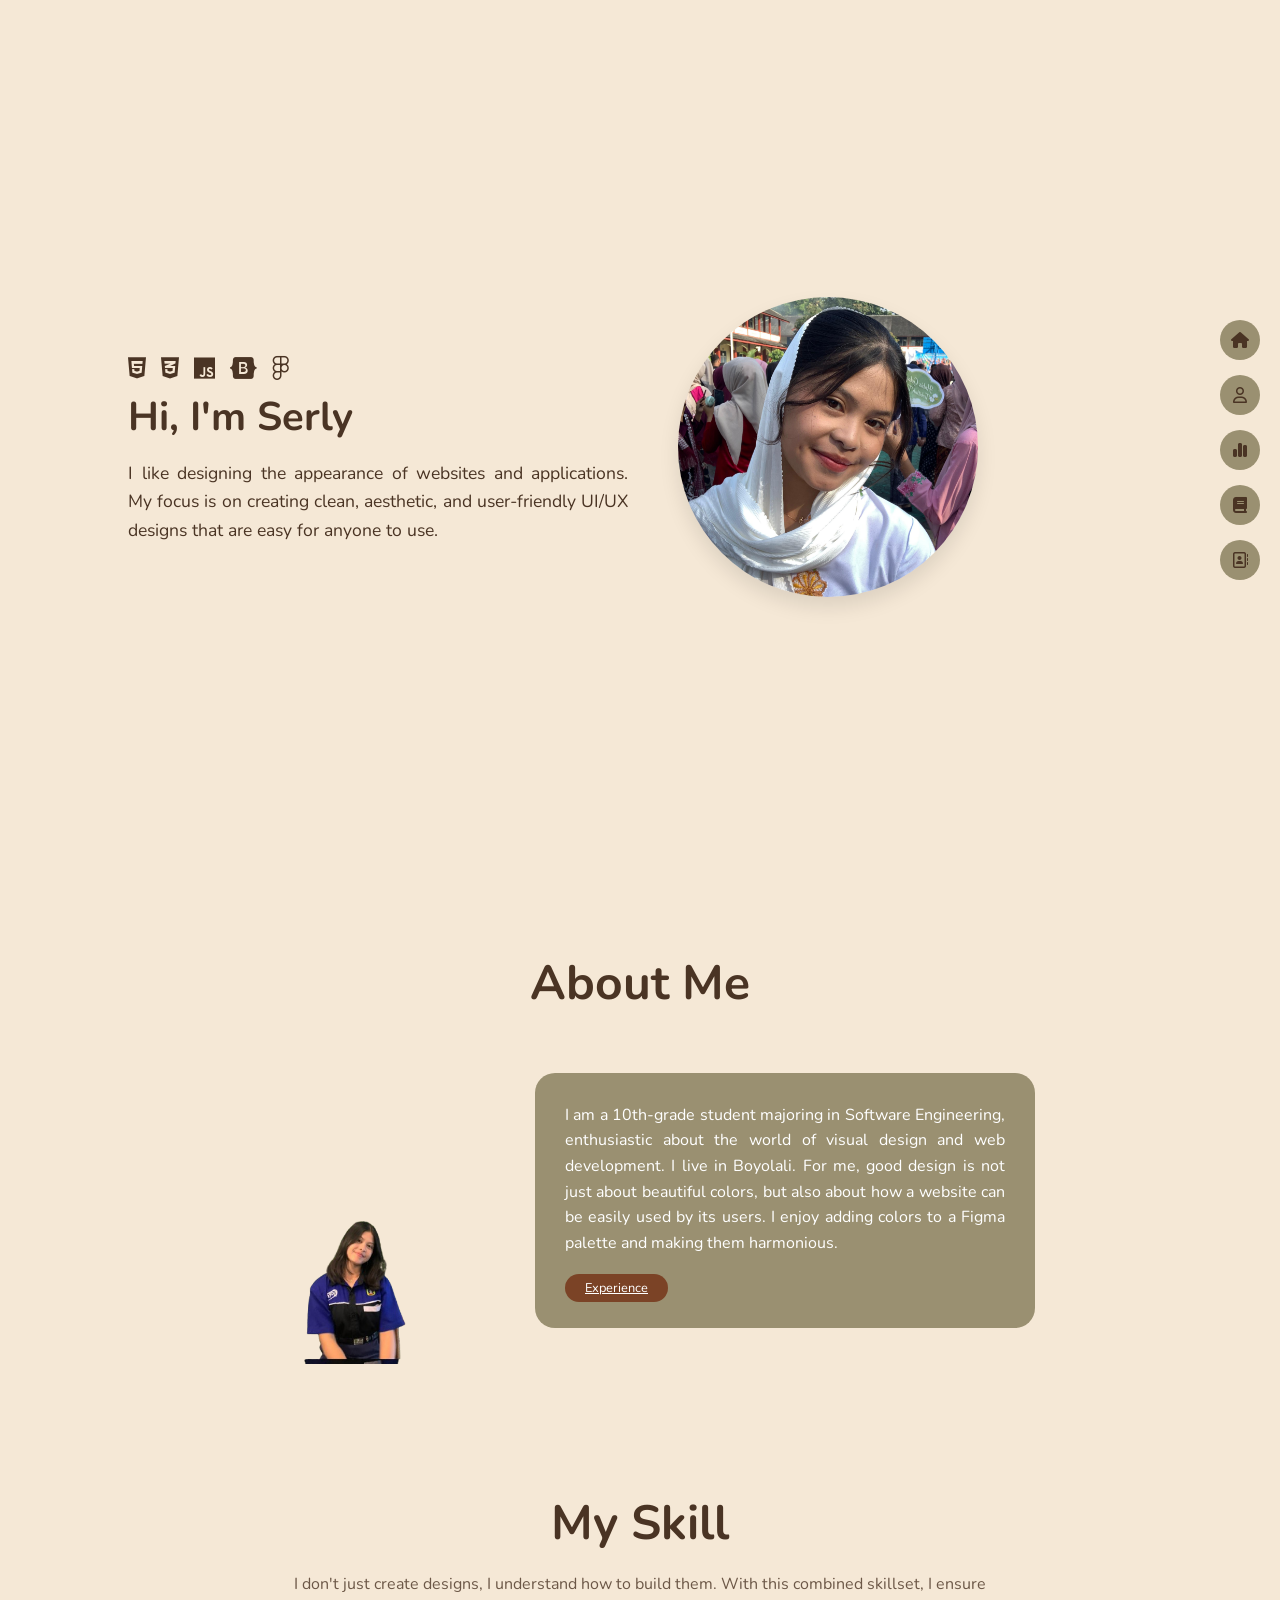
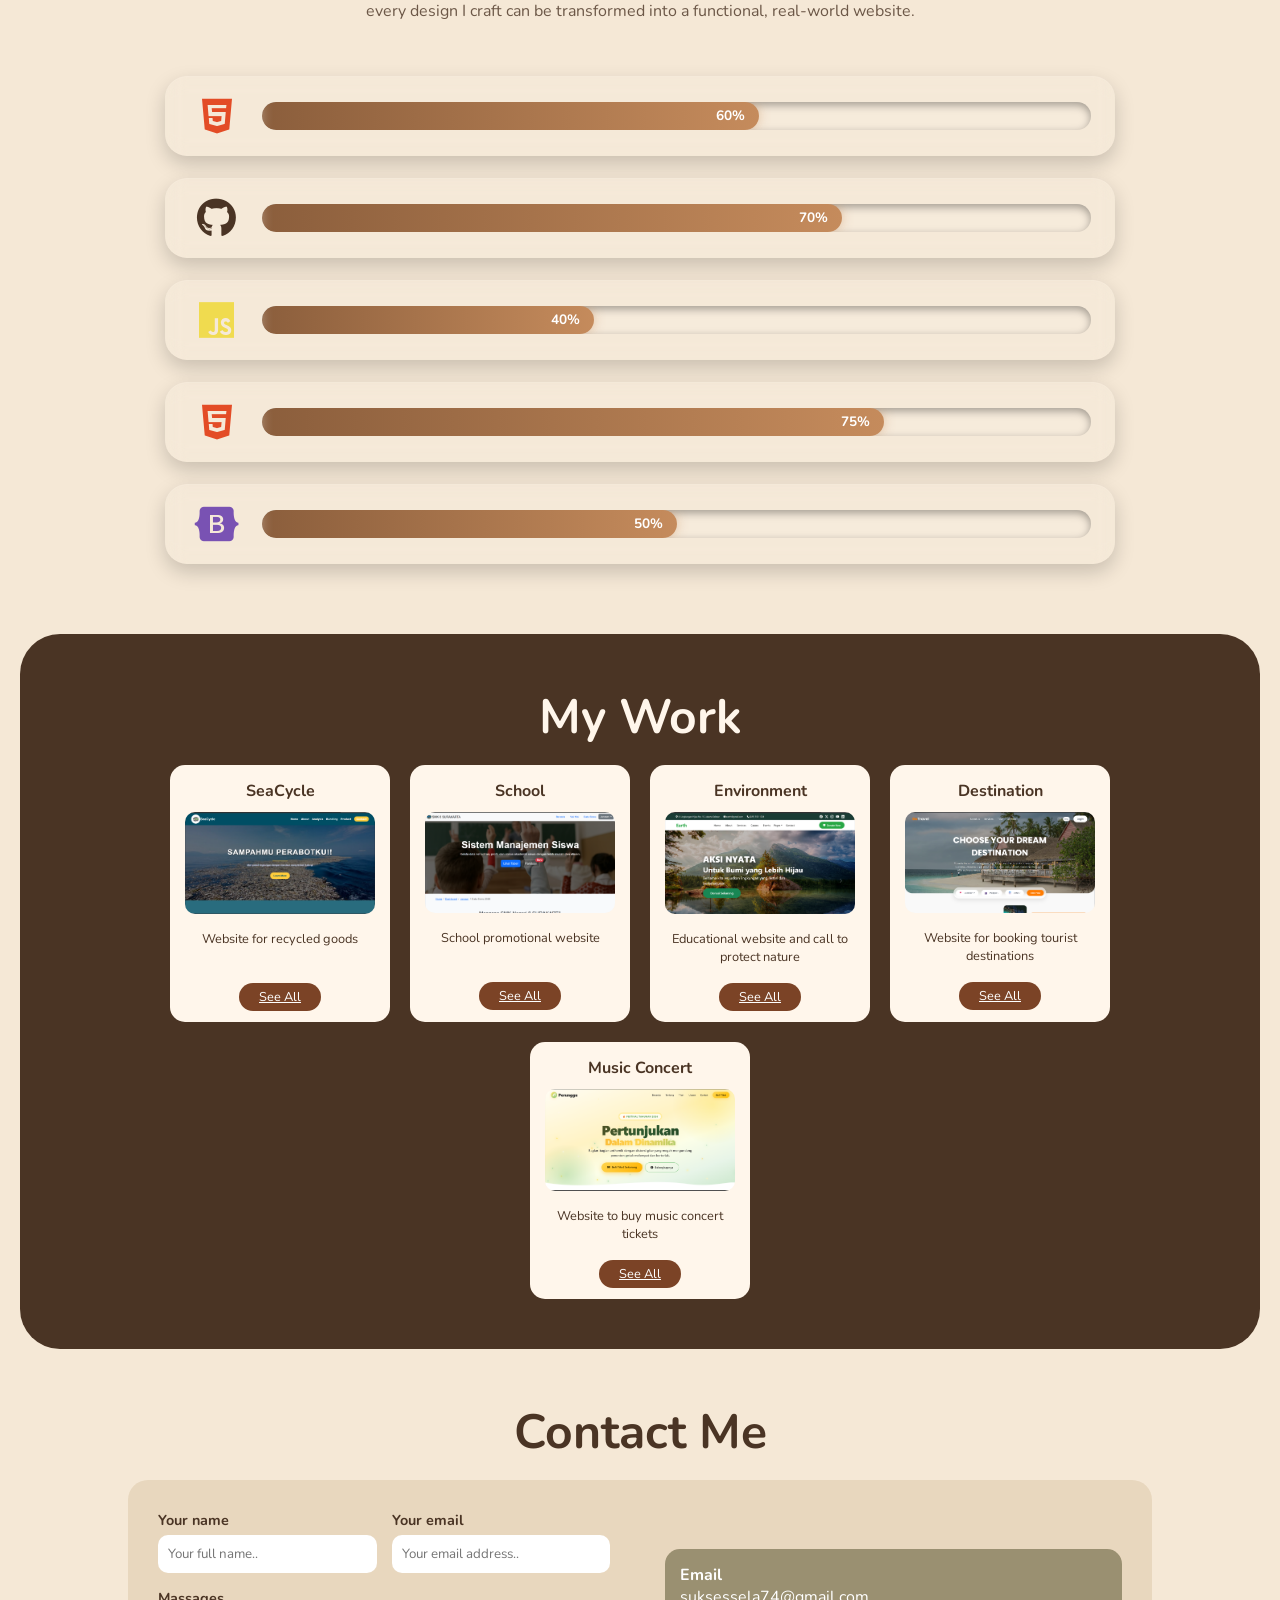
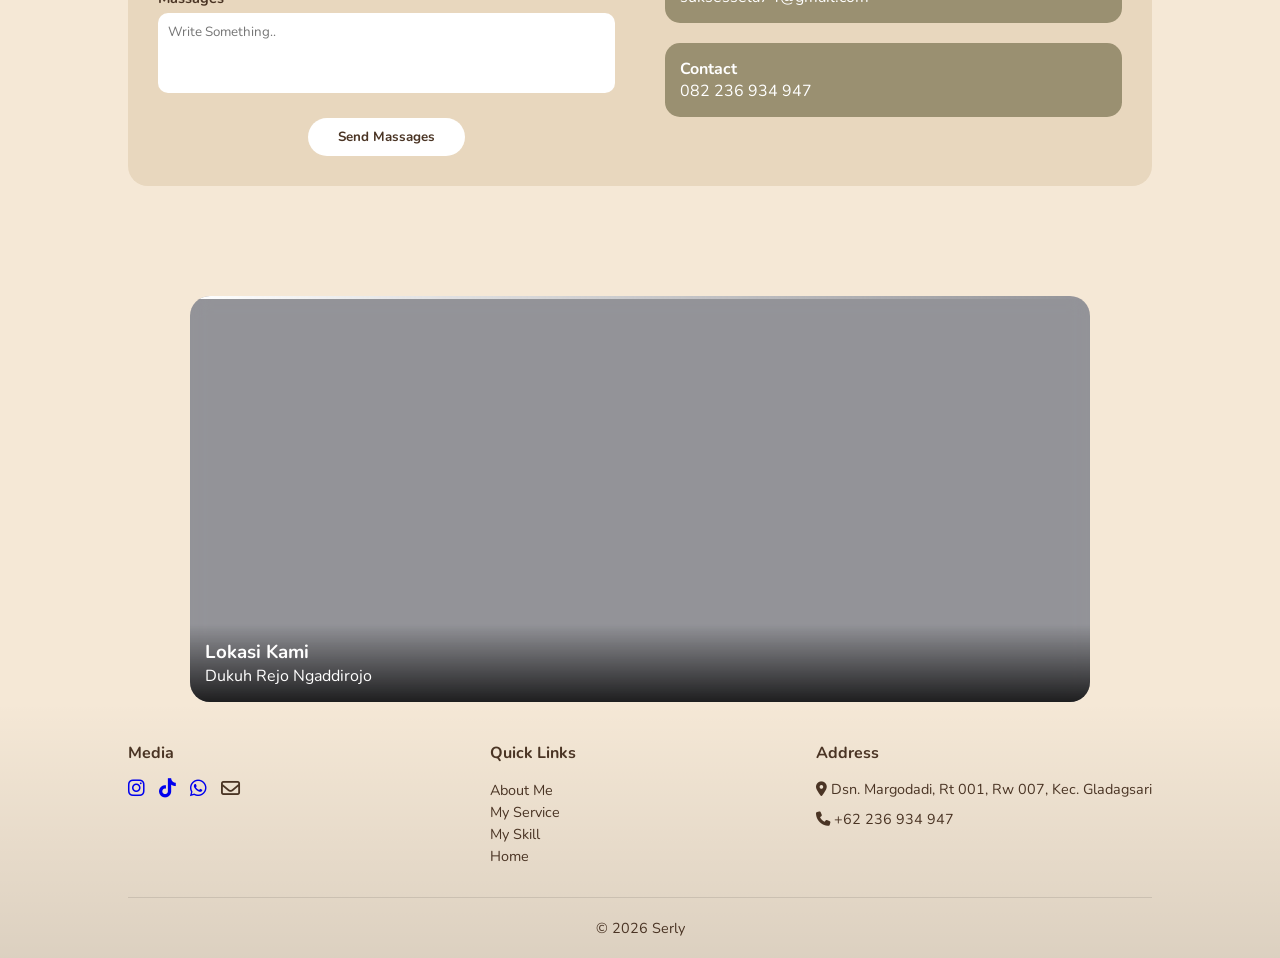
==== index.html @ dc15e373 "Add files via upload" ====
<!DOCTYPE html>
<html lang="id">
<head>
    <meta charset="UTF-8">
    <meta name="viewport" content="width=device-width, initial-scale=1.0">
    <title>Serly - Portfolio</title>
    <!-- Font -->
    <link href="https://fonts.googleapis.com/css2?family=Nunito:wght@400;700;800&display=swap" rel="stylesheet">
    <!-- FontAwesome untuk Icon -->
    <link rel="stylesheet" href="https://cdnjs.cloudflare.com/ajax/libs/font-awesome/6.4.0/css/all.min.css">
    <!-- External CSS -->
    <link rel="stylesheet" href="style.css">
</head>
<body>

    <!-- SIDE NAVIGATION (Kanan) -->
    <nav class="side-nav">
        <a href="#home"><i class="fa-solid fa-house"></i></a>
        <a href="#about"><i class="fa-regular fa-user"></i></a>
        <a href="#skills"><i class="fa-solid fa-chart-simple"></i></a>
        <a href="#work"><i class="fa-solid fa-book"></i></a>
        <a href="#contact"><i class="fa-regular fa-address-book"></i></a>
    </nav>

    <!-- HERO SECTION -->
    <section id="home" class="hero">
    <div class="hero-content">
        <div class="hero-text">
            <div class="tech-icons">
                <i class="fa-brands fa-html5"></i>
                <i class="fa-brands fa-css3-alt"></i>
                <i class="fa-brands fa-js"></i>
                <i class="fa-brands fa-bootstrap"></i>
                <i class="fa-brands fa-figma"></i>
            </div>
            <h1>Hi, I'm Serly</h1>
            <p>I like designing the appearance of websites and applications. My focus is on creating clean, aesthetic, and user-friendly UI/UX designs that are easy for anyone to use.</p>
        </div>
        <div class="hero-image">
            <img src="asset/Foto profil.jpeg" alt="Serly Profile">
        </div>
    </div>
</section>

    <!-- ABOUT SECTION -->
    <section id="about" class="about hidden">
        <h2 class="section-title">About Me</h2>
        <div class="about-container">
            <div class="about-image">
                <!-- Ganti link gambar ini -->
                <img src="asset/badann.png" alt="About Serly">
            </div>
            <div class="about-box">
                <p>I am a 10th-grade student majoring in Software Engineering, enthusiastic about the world of visual design and web development. I live in Boyolali. For me, good design is not just about beautiful colors, but also about how a website can be easily used by its users. I enjoy adding colors to a Figma palette and making them harmonious.</p>
                <div>
                <a href="recount.html" class="btn-brown-small">Experience</a>
            </div>
            </div>
        </div>
    </section>

    <!-- SKILLS SECTION -->
    <section id="skills" class="skills hidden">
        <h2 class="section-title">My Skill</h2>
        <p class="skill-desc">I don't just create designs, I understand how to build them. With this combined skillset, I ensure every design I craft can be transformed into a functional, real-world website.</p>
        
        <div class="skills-grid">
            <div class="skill-item">
                <i class="fa-brands fa-html5" style="color: #e34c26;"></i>
                <div class="skill-bar"><div class="progress" data-width="60%"><span>60%</span></div></div>
            </div>
            <div class="skill-item">
                <i class="fa-brands fa-github"></i>
                <div class="skill-bar"><div class="progress" data-width="70%"><span>70%</span></div></div>
            </div>
            <div class="skill-item">
                <i class="fa-brands fa-js" style="color: #f0db4f;"></i>
                <div class="skill-bar"><div class="progress" data-width="40%"><span>40%</span></div></div>
            </div>
            <div class="skill-item">
                <i class="fa-brands fa-html5" style="color: #e34c26;"></i>
                <div class="skill-bar"><div class="progress" data-width="75%"><span>75%</span></div></div>
            </div>
            <div class="skill-item bootstrap-skill">
                <i class="fa-brands fa-bootstrap" style="color: #7952b3;"></i>
                <div class="skill-bar"><div class="progress" data-width="50%"><span>50%</span></div></div>
            </div>
        </div>
    </section>





    <!-- WORK SECTION -->
    <section id="work" class="work hidden">
        <h2 class="section-title text-light">My Work</h2>
        <div class="work-grid">
            <!-- Card 1 -->
            <div class="work-card">
                <h3>SeaCycle</h3>
                <img src="asset/kolaborasi.png" alt="SeaCycle">
                <p>Website for recycled goods</p>
                <a href="https://sella-74.github.io/PROJECT-1/" class="btn-brown-small">See All</a>
            </div>
            <!-- Card 4 -->
            <div class="work-card">
                <h3>School</h3>
                <img src="asset/sekolah.png" alt="School">
                <p>School promotional website</p>
                <a href="https://sella-74.github.io/Landing-page-Tugas2/" class="btn-brown-small">See All</a>
            </div>
            <!-- Card 2 -->
            <div class="work-card">
                <h3>Environment</h3>
                <img src="asset/environment.png" alt="Environment">
                <p>Educational website and call to protect nature</p>
                <a href="  https://sella-74.github.io/tugas3-environment/" class="btn-brown-small">See All</a>
            </div>
            <!-- Card 3 -->
            <div class="work-card">
                <h3>Destination</h3>
                <img src="asset/destinasi.png" alt="Destination">
                <p>Website for booking tourist destinations</p>
                <a href=" https://sella-74.github.io/Tugas4/" class="btn-brown-small">See All</a>
            </div>
            <!-- Card 5 -->
            <div class="work-card">
                <h3>Music Concert</h3>
                <img src="asset/music.png" alt="Music Concert">
                <p>Website to buy music concert tickets</p>
                <a href=" https://sella-74.github.io/landing-page-music/" class="btn-brown-small">See All</a>
            </div>
        </div>
    </section>

    <!-- CONTACT SECTION -->
    <section id="contact" class="contact hidden">
        <h2 class="section-title">Contact Me</h2>
        <div class="contact-container">
            <div class="contact-form">
                <div class="input-group">
                    <label>Your name</label>
                    <input type="text" placeholder="Your full name..">
                </div>
                <div class="input-group">
                    <label>Your email</label>
                    <input type="email" placeholder="Your email address..">
                </div>
                <div class="input-group full-width">
                    <label>Massages</label>
                    <textarea placeholder="Write Something.."></textarea>
                </div>
                <button class="btn-submit">Send Massages</button>
            </div>
            
            <div class="contact-info">
                <div class="info-box">
                    <strong>Email</strong>
                    <p>suksessela74@gmail.com</p>
                </div>
                <div class="info-box">
                    <strong>Contact</strong>
                    <p>082 236 934 947</p>
                </div>
            </div>
        </div>
    </section>

    <div class="map-wrapper">
  <div class="map-frame">
    <iframe 
      src="https://www.google.com/maps/embed?pb=!1m18!1m12!1m3!1d15825.730355963025!2d110.4856041382946!3d-7.417282519556253!2m3!1f0!2f0!3f0!3m2!1i1024!2i768!4f13.1!3m3!1m2!1s0x2e7a7b32f051dd9d%3A0x80c1173bc7fb90c5!2sLaris%20Grosir%20pusat!5e0!3m2!1sid!2sid!4v1778906523760!5m2!1sid!2sid" width="600" height="450" style="border:0;" allowfullscreen="" loading="lazy" referrerpolicy="no-referrer-when-downgrade"></iframe>
    

    <div class="map-overlay">
      <h3>Lokasi Kami</h3>
      <p>Dukuh Rejo Ngaddirojo</p>
    </div>

  </div>
</div>

    <!-- FOOTER -->
    <footer>
        <div class="footer-content">
            <div class="footer-section">
                <h4>Media</h4>
                <div class="social-icons">
                    <a href="https://www.instagram.com/serlymrcelia_" target="_blank" rel="noopener noreferrer" aria-label="Instagram"><i class="fa-brands fa-instagram"></i></a>
                    <a href="https://www.tiktok.com/@username_kamu" target="_blank" rel="noopener noreferrer" aria-label="TikTok"><i class="fa-brands fa-tiktok"></i></a>
                     <a href="https://wa.me/6281234567890" target="_blank" rel="noopener noreferrer" aria-label="Whatsapp"><i class="fa-brands fa-whatsapp"></i></a>
                    <i class="fa-regular fa-envelope"></i>
                </div>
            </div>
            <div class="footer-section">
                <h4>Quick Links</h4>
                <ul>
                    <li><a href="#about">About Me</a></li>
                    <li><a href="#work">My Service</a></li>
                    <li><a href="#skills">My Skill</a></li>
                    <li><a href="#home">Home</a></li>
                </ul>
            </div>
            <div class="footer-section address-section">
                <h4>Address</h4>
                <p><i class="fa-solid fa-location-dot"></i> Dsn. Margodadi, Rt 001, Rw 007, Kec. Gladagsari</p>
                <p><i class="fa-solid fa-phone"></i> +62 236 934 947</p>
            </div>
        </div>
        <div class="copyright">
            <p>© 2026 Serly</p>
        </div>
    </footer>

    <!-- External JS -->
    <script src="script.js"></script>
</body>
</html>
---- style.css ----
/* --- VARIABLES --- */
:root {
    --bg-main: #f5e8d6;
    --bg-dark: #4a3424;
    --bg-card: #fff6eb;
    --bg-about: #9a9071;
    --bg-contact: #e8d7be;
    --text-dark: #4a3424;
    --text-light: #fff6eb;
    --btn-brown: #7b4326;
    --bar-bg: #a69c84;
}

/*BACKGRUOND*/
* {
    margin: 0;
    padding: 0;
    box-sizing: border-box;
    font-family: 'Nunito', sans-serif;
}

body {
    background-color: var(--bg-main);
    color: var(--text-dark);
    overflow-x: hidden;
}

.section-title {
    text-align: center;
    font-size: 1.8rem;
    font-weight: 800;
    margin-bottom: 1.5rem;
}

.text-light { color: var(--text-light); }

/*NAVBAR*/
.side-nav {
    position: fixed;
    right: 20px;
    top: 50%;
    transform: translateY(-50%);
    display: flex;
    flex-direction: column;
    gap: 15px;
    z-index: 100;
}

.side-nav a {
    width: 40px;
    height: 40px;
    background-color: var(--bg-about);
    color: var(--text-dark);
    border-radius: 50%;
    display: flex;
    justify-content: center;
    align-items: center;
    text-decoration: none;
    transition: 0.3s;
}

.side-nav a:hover {
    background-color: var(--btn-brown);
    color: white;
}

/* HERO */
.hero {
    padding: 50px 10%;
    min-height: 100vh;
    display: flex;
    flex-direction: center;
}

.tech-icons {
    display: flex;
    gap: 15px;
    font-size: 1.5rem;
    margin-bottom:10px;
    color: var(--bg-dark);
}

.hero-content {
    display: flex;
    justify-content: space-between;
    align-items: center;
    gap: 50px;
}

.hero-text h1 {
    font-size: 2.5rem;
    margin-bottom: 15px;
    margin-top: 0;
}

.hero-text p {
    font-size: 1.1rem;
    line-height: 1.6;
    max-width: 500px;
    text-align: justify;
}

.hero-image img {
    border-radius: 50%;
    width: 300px;
    height: 300px;
    object-fit: cover;
    box-shadow: 0 10px 20px rgba(0,0,0,0.1);
}

/* --- ABOUT  --- */
.about { padding: 50px 10%; }

.about-container {
    display: flex;
    align-items: center;
    justify-content: center;
    gap: 40px;
}


.section-title {
    font-size: 2.5rem;
}
.about-image img {
    border-radius: 20px;
    width: 250px;
}

.about-box {
    background-color: var(--bg-about);
    color: white;
    padding: 30px;
    border-radius: 20px;
    max-width: 500px;
    position: relative;
    text-align: justify;
}

.about-box p { line-height: 1.6; margin-bottom: 20px; }

.btn-brown {
    background-color: var(--btn-brown);
    color: white;
    border: none;
    padding: 10px 25px;
    border-radius: 20px;
    font-weight: bold;
    cursor: pointer;
    display: block;
    margin: 0 auto;
    transition: 0.3s;
}

.btn-brown:hover { opacity: 0.9; transform: scale(1.05); }




/* =========================
   SKILLS SECTION BALANCED
========================= */

.skills {
    padding: 70px 8%;
    text-align: center;
}

/* TITLE */
.section-title {
    font-size: 3rem;
    margin-bottom: 15px;
    font-weight: 700;
}

/* DESC */
.skill-desc {
    max-width: 700px;
    margin: 0 auto 50px;
    line-height: 1.7;
    font-size: 1rem;
    opacity: 0.8;
}

/* GRID */
.skills-grid {
    display: flex;
    flex-direction: column;
    gap: 22px;

    width: 100%;
    max-width: 950px;

    margin: auto;
}

/* CARD */
.skill-item {
    display: flex;
    align-items: center;
    gap: 18px;

    padding: 20px 24px;

    border-radius: 22px;

    background: rgba(255,255,255,0.06);
    backdrop-filter: blur(10px);

    box-shadow:
        0 8px 20px rgba(0,0,0,0.18),
        inset 0 1px 1px rgba(255,255,255,0.08);

    transition: 0.3s ease;
}

/* HOVER */
.skill-item:hover {
    transform: translateY(-5px);

    box-shadow:
        0 12px 25px rgba(0,0,0,0.25),
        0 0 15px rgba(255,255,255,0.08);
}

/* ICON */
.skill-item i {
    font-size: 2.5rem;
    min-width: 55px;
}

/* BAR */
.skill-bar {
    width: 100%;
    height: 28px;

    background: rgba(255,255,255,0.08);

    border-radius: 50px;
    overflow: hidden;
    position: relative;

    box-shadow:
        inset 0 3px 8px rgba(0,0,0,0.35);
}

/* PROGRESS */
.progress {
    height: 100%;
    width: 0;

    border-radius: 50px;

    background: linear-gradient(
        90deg,
        #8b5e3c,
        #c58b5c
    );

    transition: width 1.8s ease;

    display: flex;
    align-items: center;
    justify-content: flex-end;

    padding-right: 14px;

    color: white;
    font-size: 0.85rem;
    font-weight: bold;

    position: relative;

    box-shadow:
        0 0 12px rgba(197,139,92,0.45);
}

/* LIGHT EFFECT */
.progress::after {
    content: "";
    position: absolute;

    top: 0;
    left: -50px;

    width: 50px;
    height: 100%;

    background: rgba(255,255,255,0.35);

    filter: blur(6px);

    animation: shine 2.5s linear infinite;
}

@keyframes shine {
    100% {
        left: 110%;
    }
}

/* MOBILE */
@media (max-width: 768px) {

    .section-title {
        font-size: 2.3rem;
    }

    .skill-item {
        padding: 18px;
    }

    .skill-item i {
        font-size: 2rem;
    }

    .skill-bar {
        height: 24px;
    }
}






/* --- WORK SECTION --- */
.work {
    background-color: var(--bg-dark);
    padding: 50px 10%;
    border-radius: 40px;
    margin: 0 20px;
}

.work-grid {
    display: flex;
    flex-wrap: wrap;
    justify-content: center;
    gap: 20px;
}

.work-card {
    background-color: var(--bg-card);
    padding: 15px;
    border-radius: 15px;
    width: 220px;
    text-align: center;
    transition: 0.3s;
}

.work-card:hover { transform: translateY(-10px); }

.work-card h3 {
    font-size: 1rem;
    margin-bottom: 10px;
}

.work-card img {
    width: 100%;
    border-radius: 10px;
    margin-bottom: 10px;
}

.work-card p {
    font-size: 0.8rem;
    margin-bottom: 15px;
    min-height: 40px;
}

.btn-brown-small {
    background-color: var(--btn-brown);
    color: white;
    border: none;
    padding: 5px 20px;
    border-radius: 15px;
    font-size: 0.8rem;
    cursor: pointer;
}

/* --- CONTACT SECTION --- */
.contact { padding: 50px 10%; }

.contact-container {
    display: flex;
    gap: 50px;
    background-color: var(--bg-contact);
    padding: 30px;
    border-radius: 20px;
}

.contact-form {
    flex: 1;
    display: flex;
    flex-wrap: wrap;
    gap: 15px;
}

.input-group {
    display: flex;
    flex-direction: column;
    width: calc(50% - 10px);
}

.input-group.full-width { width: 100%; }

.input-group label {
    font-size: 0.9rem;
    margin-bottom: 5px;
    font-weight: bold;
}

.input-group input, .input-group textarea {
    padding: 10px;
    border: none;
    border-radius: 10px;
    background-color: white;
}

.input-group textarea {
    height: 80px;
    resize: none;
}

.btn-submit {
    background-color: white;
    color: var(--text-dark);
    border: none;
    padding: 10px 30px;
    border-radius: 20px;
    font-weight: bold;
    cursor: pointer;
    margin: 10px auto 0;
}

.contact-info {
    flex: 1;
    display: flex;
    flex-direction: column;
    justify-content: center;
    gap: 20px;
}

.info-box {
    background-color: var(--bg-about);
    padding: 15px;
    border-radius: 15px;
    color: white;
}


/* maps */

#bg {
  position: fixed;
  top: 0;
  left: 0;
  z-index: 0;
}

.container {
  text-align: center;
  padding-top: 80px;
}

.title {
  font-size: 40px;
  letter-spacing: 5px;
  color: #8b5e3c;
  text-shadow: 0 0 30px #c58b5c;
}

.grid {
  display: flex;
  justify-content: center;
  gap: 30px;
  margin-top: 50px;
  flex-wrap: wrap;
}

.card {
  width: 250px;
  padding: 30px;
  border-radius: 15px;
  background: rgba(0, 20, 60, 0.4);
  backdrop-filter: blur(10px);
  border: 1px solid rgba(0,255,255,0.2);
  transition: 0.4s;
  position: relative;
  overflow: hidden;
}

.card:hover {
  transform: translateY(-10px) scale(1.05);
  box-shadow: 0 0 40px #c58b5c;
}

.card::before {
  content: "";
  position: absolute;
  width: 200%;
  height: 2px;
  background: linear-gradient(90deg, transparent, #8b5e3c, transparent);
  top: 0;
  left: -100%;
  animation: scan 3s linear infinite;
}

@keyframes scan {
  0% { left: -100%; }
  100% { left: 100%; }
}

.map-wrapper {
  display: flex;
  justify-content: center;
  margin-top: 60px;
  perspective: 1000px;
}


.map-frame {
  width: 80%;
  max-width: 900px;
  border-radius: 20px;
  overflow: hidden;
  position: relative;

  background: rgba(0, 20, 60, 0.4);
  backdrop-filter: blur(10px);

  border: 1px solid #c58b5c(0,255,255,0.3);

  transition: 0.4s;
}

.map-frame:hover {
  transform: rotateX(5deg) rotateY(-5deg) scale(1.03);
  box-shadow: 
    0 0 40px #8b5e3c,
    0 0 80px #c58b5c;
}


.map-frame iframe {
  width: 100%;
  height: 400px;
  border: none;
}

.map-overlay {
  position: absolute;
  bottom: 0;
  width: 100%;
  padding: 15px;

  background: linear-gradient(
    to top,
    rgba(0,0,0,0.8),
    transparent
  );

  color: white;
}


.map-frame::before {
  content: "";
  position: absolute;
  width: 200%;
  height: 3px;
  top: 0;
  left: -100%;

  background: linear-gradient(90deg, transparent, white, transparent);
  animation: borderMove 3s linear infinite;
}

@keyframes borderMove {
  0% { left: -100%; }
  100% { left: 100%; }
}

/* --- FOOTER --- */
footer {
    padding: 40px 10% 20px;
    background: linear-gradient(to top, rgba(0,0,0,0.1), transparent);
}

.footer-content {
    display: flex;
    justify-content: space-between;
    margin-bottom: 30px;
}

.footer-section h4 { margin-bottom: 15px; }

.social-icons i {
    margin-right: 10px;
    font-size: 1.2rem;
    cursor: pointer;
}

.footer-section ul {
    list-style: none;
}

.footer-section ul li a {
    text-decoration: none;
    color: var(--text-dark);
    font-size: 0.9rem;
}

.address-section p {
    font-size: 0.9rem;
    margin-bottom: 10px;
}

.copyright {
    text-align: center;
    font-size: 0.9rem;
    border-top: 1px solid rgba(0,0,0,0.1);
    padding-top: 20px;
}

/* --- ANIMASI (Ditrigger oleh JS) --- */
.hidden {
    opacity: 0;
    transform: translateY(30px);
    transition: all 0.8s ease-out;
}

.show {
    opacity: 1;
    transform: translateY(0);
}
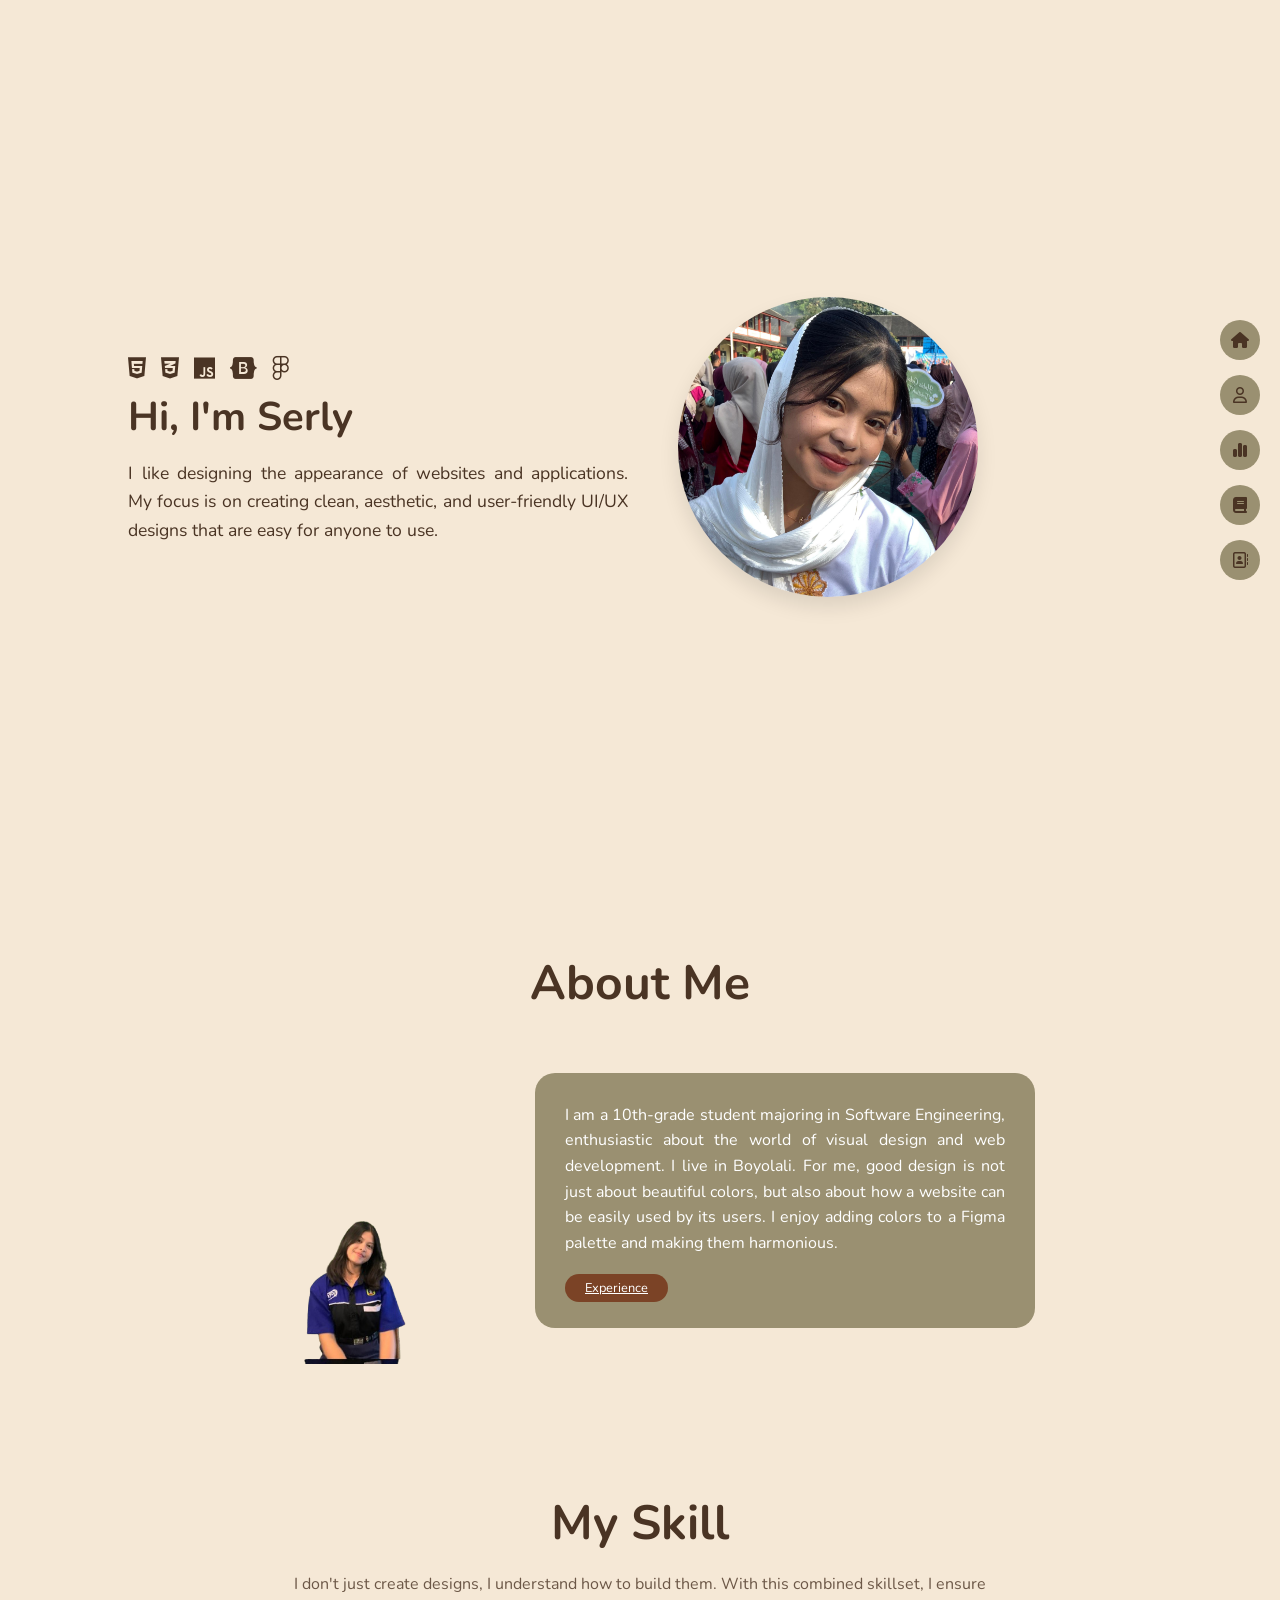
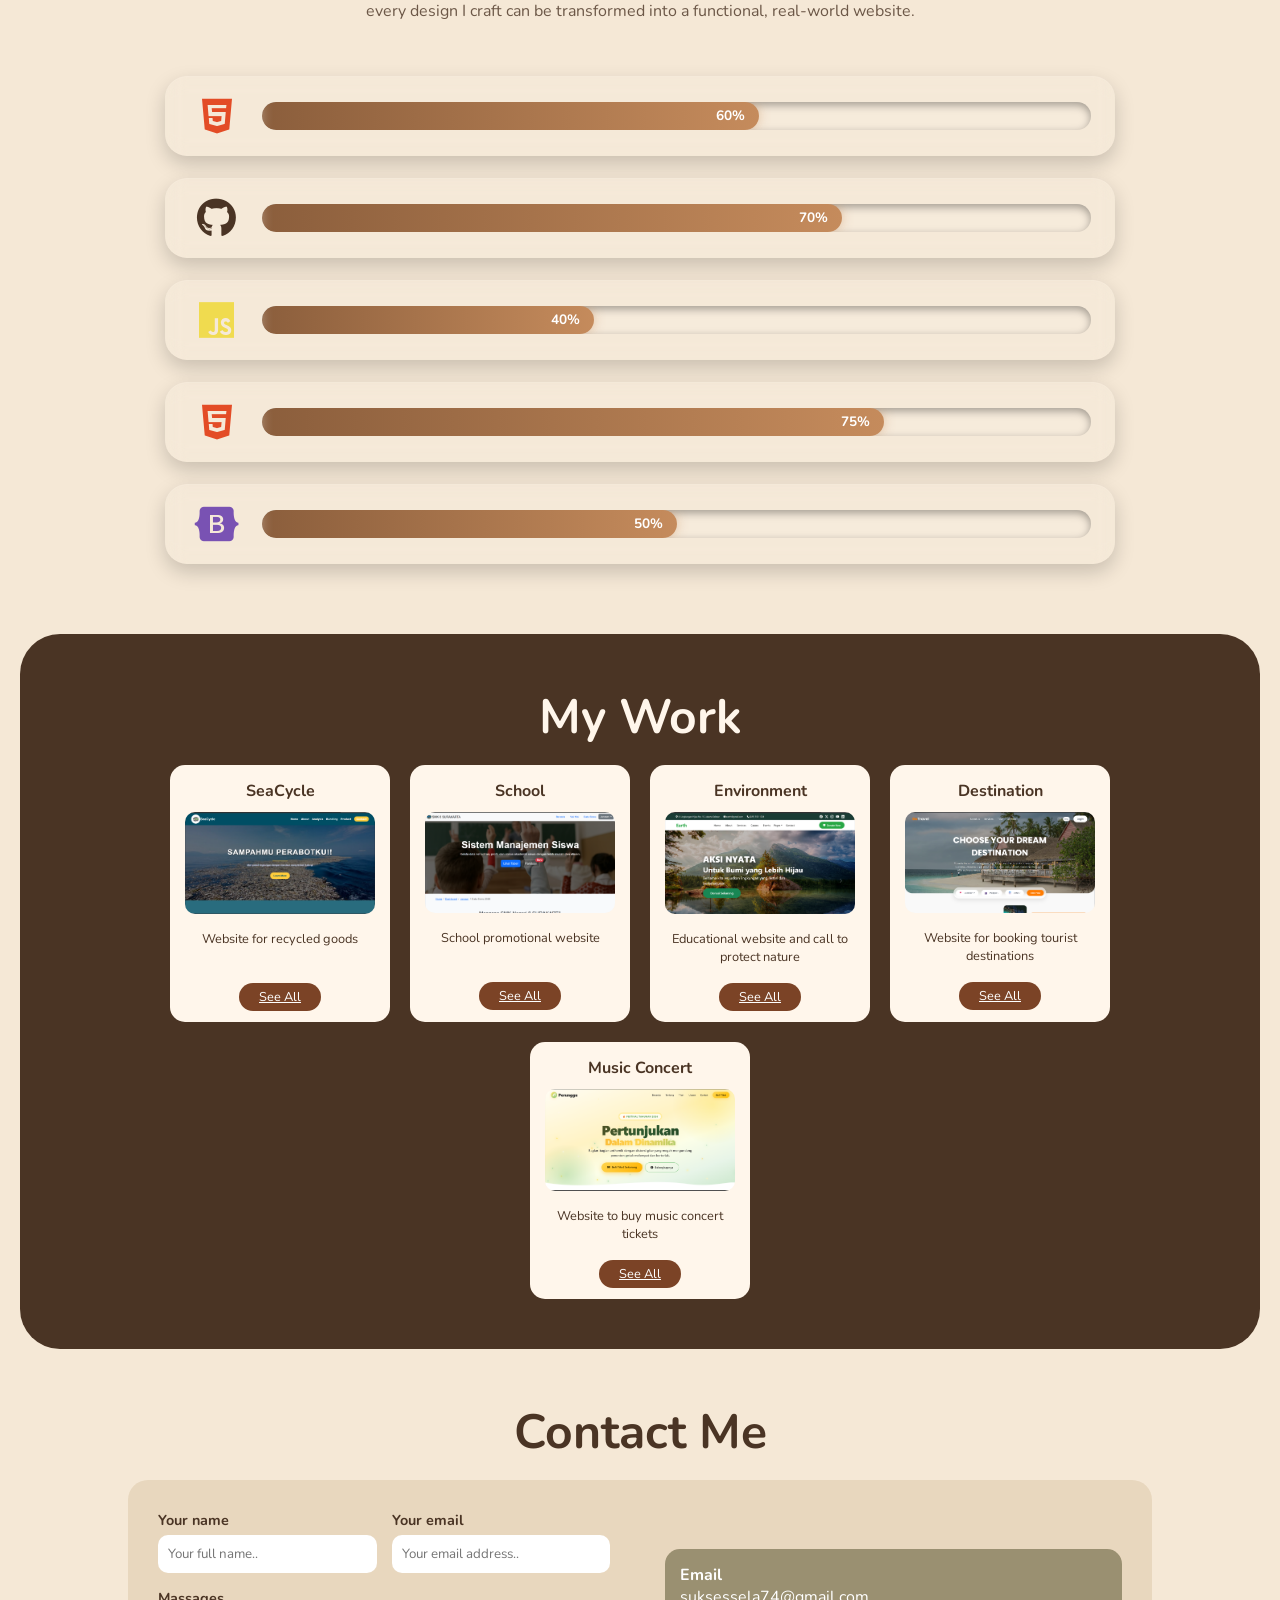
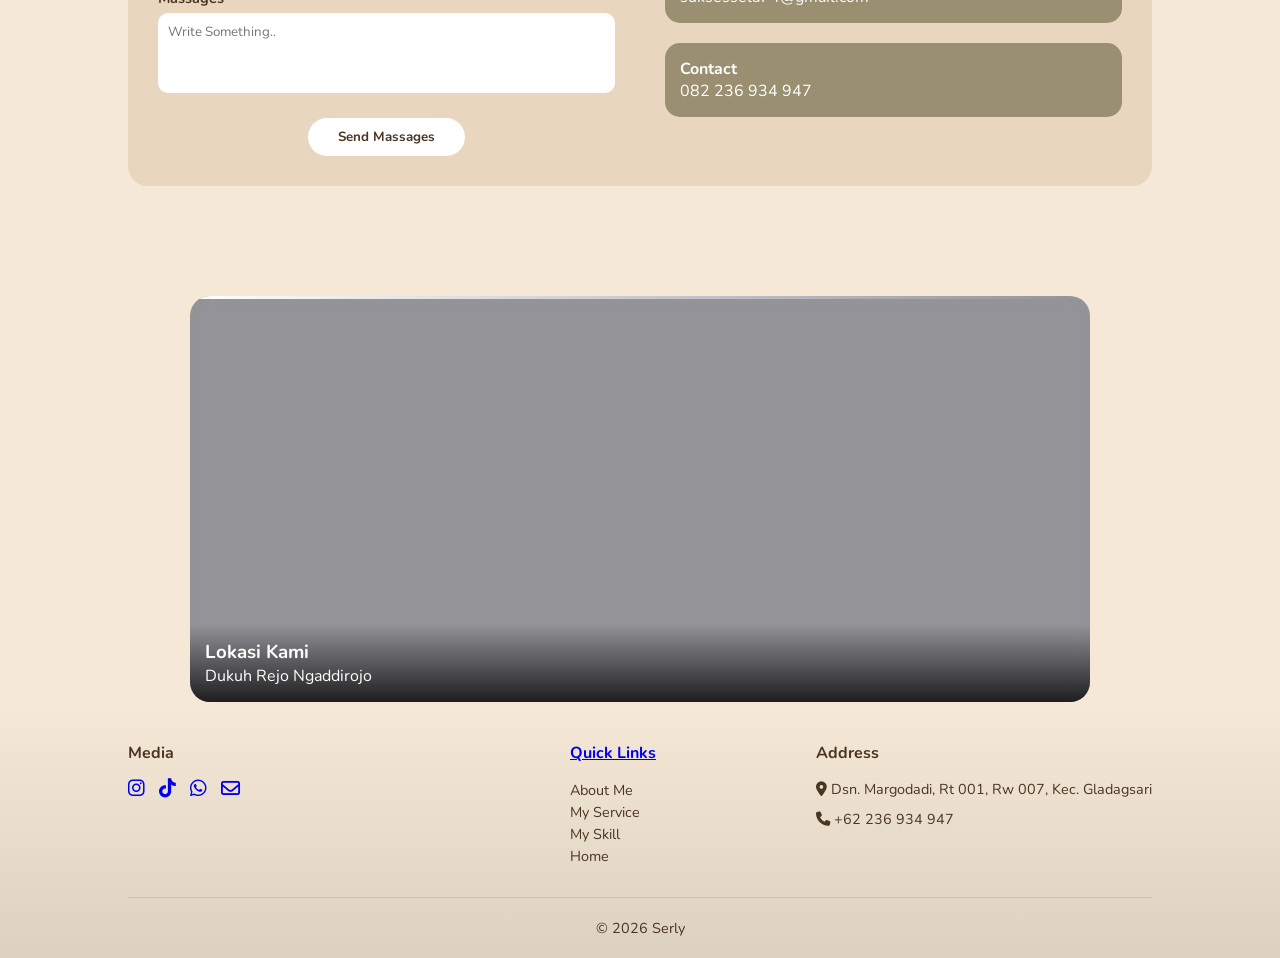
==== commit ddfbeff7: "Update index.html" ====
--- a/index.html
+++ b/index.html
@@ -190,7 +190,7 @@
                     <a href="https://www.instagram.com/serlymrcelia_" target="_blank" rel="noopener noreferrer" aria-label="Instagram"><i class="fa-brands fa-instagram"></i></a>
                     <a href="https://www.tiktok.com/@username_kamu" target="_blank" rel="noopener noreferrer" aria-label="TikTok"><i class="fa-brands fa-tiktok"></i></a>
                      <a href="https://wa.me/6281234567890" target="_blank" rel="noopener noreferrer" aria-label="Whatsapp"><i class="fa-brands fa-whatsapp"></i></a>
-                    <i class="fa-regular fa-envelope"></i>
+                    <a href="mailto:suksessela74@gmail.com"><i class="fa-regular fa-envelope"></i>
                 </div>
             </div>
             <div class="footer-section">
@@ -216,4 +216,4 @@
     <!-- External JS -->
     <script src="script.js"></script>
 </body>
-</html>+</html>
